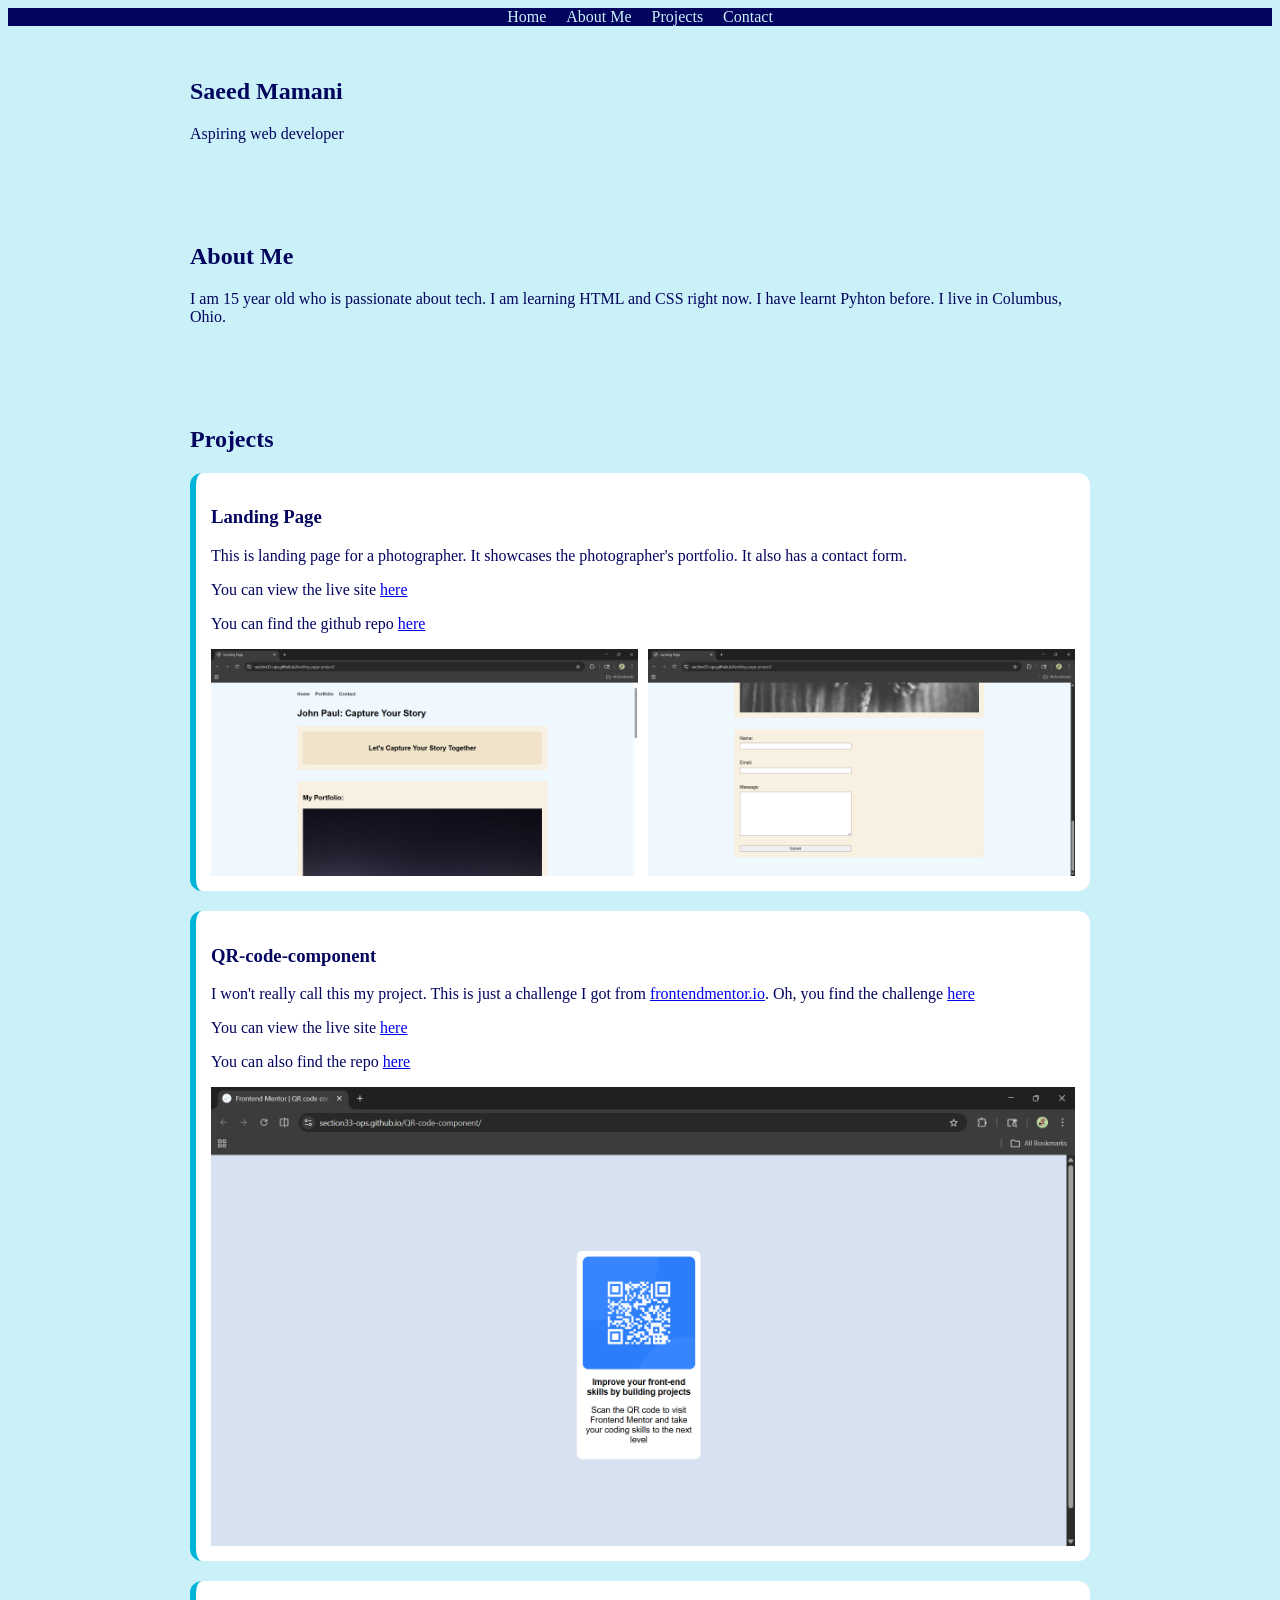
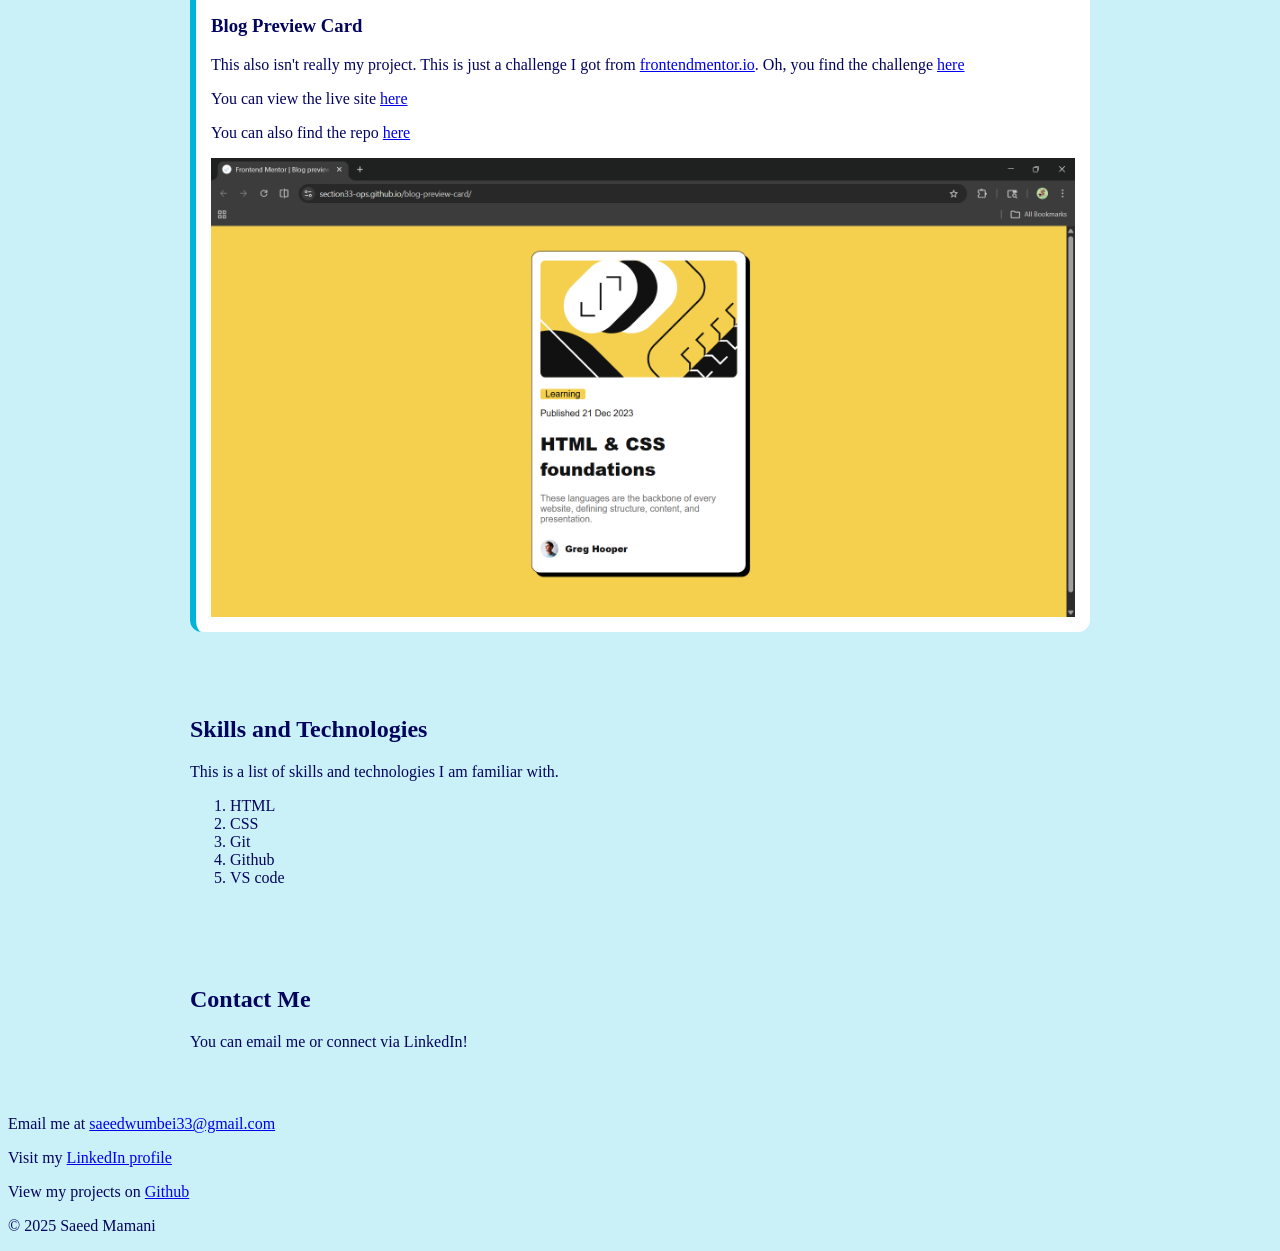
==== index.html @ 1dadb71c "Add project class to all project divs. Then change the landing_page_project class in the css to the " ====
<!doctype html>
<html lang="en">
  <head>
    <meta charset="UTF-8" />
    <meta name="viewport" content="width=device-width, initial-scale=1.0" />
    <title>My Portfolio</title>
    <link rel="stylesheet" href="style.css" />
  </head>
  <body>
    <header>
      <nav>
        <a href="#home">Home</a>
        <a href="#about">About Me</a>
        <a href="#projects">Projects</a>
        <a href="#contact">Contact</a>
      </nav>
    </header>

    <main>
      <section id="home">
        <h1>Saeed Mamani</h1>
        <p>Aspiring web developer</p>
      </section>

      <section id="about">
        <h2>About Me</h2>
        <p>
          I am 15 year old who is passionate about tech. I am learning HTML and
          CSS right now. I have learnt Pyhton before. I live in Columbus, Ohio.
        </p>
      </section>
      <section id="projects">
        <h2>Projects</h2>

        <div class="landing_page_project project">
          <h3>Landing Page</h3>
          <p>
            This is landing page for a photographer. It showcases the
            photographer's portfolio. It also has a contact form.
          </p>
          <p>
            You can view the live site
            <a
              href="https://section33-ops.github.io/landing-page-project/"
              target="_blank"
              >here</a
            >
          </p>
          <p>
            You can find the github repo
            <a
              href="https://github.com/Section33-ops/landing-page-project"
              target="_blank"
              >here</a
            >
          </p>
          <div class="screenshot_container">
            <img
              class="screenshot"
              src="assets/images/landing-page-screenshot1.png"
              alt="screenshot of the landing page"
            />
            <img
              class="screenshot"
              src="assets/images/landing-page-screenshot2.png"
              alt="screenshot of the landing page"
            />
          </div>
        </div>

        <div class="qr_code_component_project project">
          <h3>QR-code-component</h3>
          <p>
            I won't really call this my project. This is just a challenge I got
            from
            <a href="https://www.frontendmentor.io" target="_blank"
              >frontendmentor.io</a
            >. Oh, you find the challenge
            <a
              href="https://www.frontendmentor.io/challenges/qr-code-component-iux_sIO_H"
              target="_blank"
              >here</a
            >
          </p>
          <p>
            You can view the live site
            <a href="https://section33-ops.github.io/QR-code-component/"
              >here</a
            >
          </p>
          <p>
            You can also find the repo
            <a href="https://github.com/Section33-ops/QR-code-component"
              >here</a
            >
          </p>
          <div class="screenshot_container">
            <img
              class="screenshot"
              src="assets/images/qr-code-component.png"
              alt="screenshot of the QR-code-component page"
            />
          </div>
        </div>

        <div class="blog_preview_card_project project">
          <h3>Blog Preview Card</h3>
          <p>
            This also isn't really my project. This is just a challenge I got
            from
            <a href="https://www.frontendmentor.io" target="_blank"
              >frontendmentor.io</a
            >. Oh, you find the challenge
            <a
              href="https://www.frontendmentor.io/challenges/blog-preview-card-ckPaj01IcS"
              target="_blank"
              >here</a
            >
          </p>
          <p>
            You can view the live site
            <a
              href="https://section33-ops.github.io/blog-preview-card/"
              target="_blank"
              >here</a
            >
          </p>
          <p>
            You can also find the repo
            <a
              href="https://github.com/Section33-ops/blog-preview-card"
              target="_blank"
              >here</a
            >
          </p>
          <div class="screenshot_container">
            <img
              class="screenshot"
              src="assets/images/blog_preview_card.png"
              alt="screenshot of the blog preview card page"
            />
          </div>
        </div>
      </section>

      <section id="skills">
        <h2>Skills and Technologies</h2>
        <p>This is a list of skills and technologies I am familiar with.</p>
        <ol>
          <li>HTML</li>
          <li>CSS</li>
          <li>Git</li>
          <li>Github</li>
          <li>VS code</li>
        </ol>
      </section>

      <section id="contact">
        <h2>Contact Me</h2>
        <p>You can email me or connect via LinkedIn!</p>
      </section>
    </main>

    <footer>
      <p>
        Email me at
        <a href="mailto:saeedwumbei33@gmail.com">saeedwumbei33@gmail.com</a>
      </p>
      <p>
        Visit my
        <a href="www.linkedin.com/in/saeed-mamani-6a309538a" target="_blank"
          >LinkedIn profile</a
        >
      </p>
      <p>
        View my projects on
        <a href="https://github.com/Section33-ops" target="_blank">Github</a>
      </p>
      <p>&copy; 2025 Saeed Mamani</p>
    </footer>
  </body>
</html>
---- style.css ----
/* --deep-twilight: #03045eff;
--bright-teal-blue: #0077b6ff;
--turquoise-surf: #00b4d8ff;
--frosted-blue: #90e0efff;
--light-cyan: #caf0f8ff; */

body {
  background-color: #caf0f8ff;
  color: #03045eff;
}

header {
  background-color: #03045eff;
}

nav {
  display: flex;
  justify-content: center;
  gap: 20px;
}

nav a {
  color: #caf0f8ff;
  text-decoration: none;
}

section {
  padding: 2rem;
  max-width: 900px;
  margin: auto;
}

.project {
  background-color: white;
  padding: 15px;
  border-left: 6px solid #00b4d8ff;
  border-radius: 12px;
  margin-top: 20px;
}

.screenshot_container {
  display: grid;
  grid-template-columns: repeat(auto-fit, minmax(250px, 1fr));
  gap: 10px;
}

.screenshot {
  width: 100%;
}
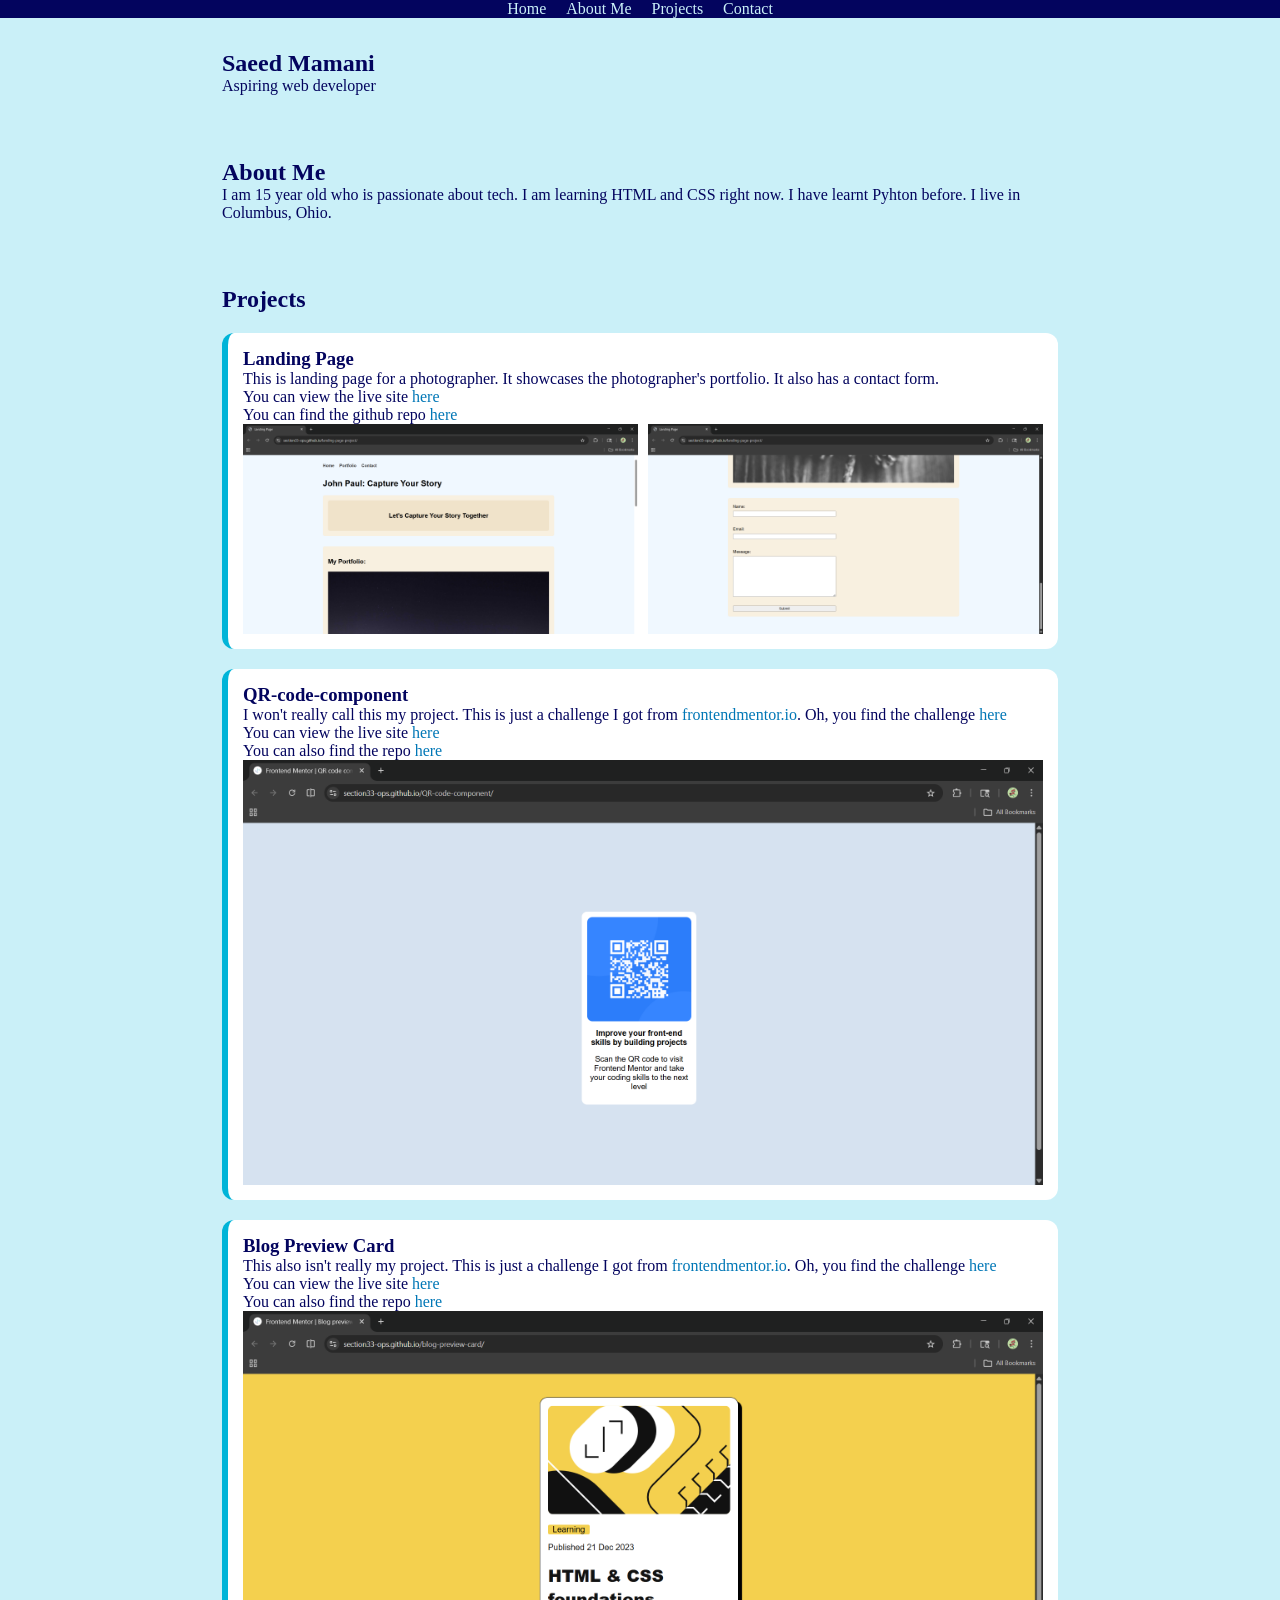
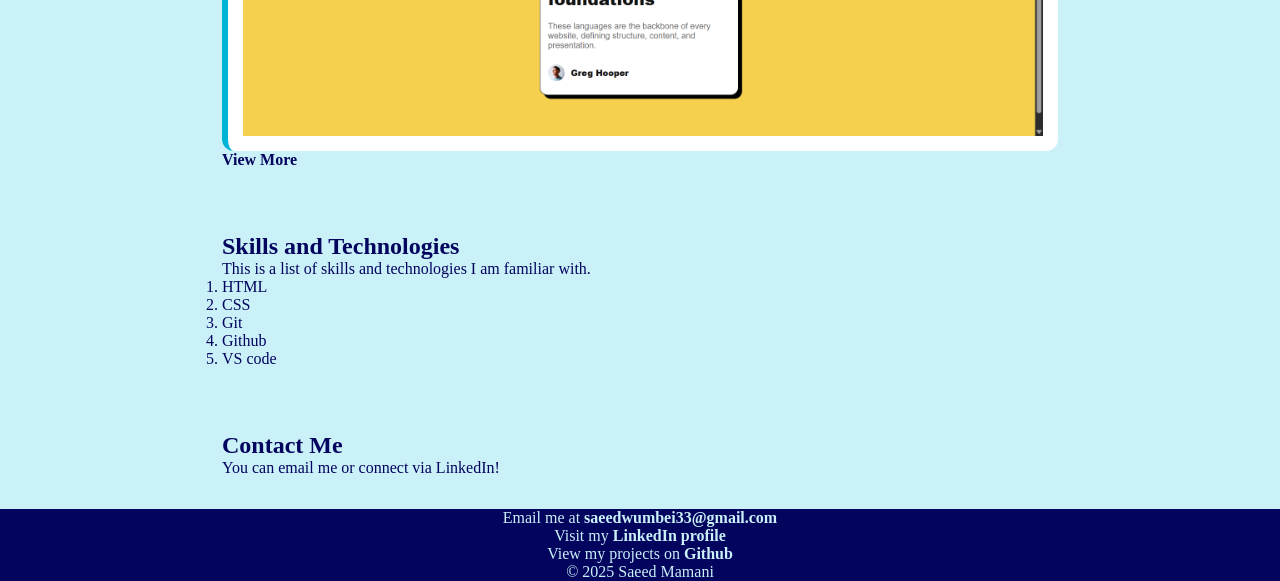
==== commit cfc4283c: "Add more projects in another file and link to main file." ====
--- a/index.html
+++ b/index.html
@@ -141,6 +141,8 @@
             />
           </div>
         </div>
+
+        <a class="view-more" href="projects/projects.html">View More</a>
       </section>
 
       <section id="skills">
--- a/style.css
+++ b/style.css
@@ -4,7 +4,14 @@
 --frosted-blue: #90e0efff;
 --light-cyan: #caf0f8ff; */
 
-body {
+* {
+  margin: 0;
+  padding: 0;
+  box-sizing: border-box;
+}
+
+body,
+.view-more {
   background-color: #caf0f8ff;
   color: #03045eff;
 }
@@ -19,15 +26,34 @@
   gap: 20px;
 }
 
-nav a {
+a {
   color: #caf0f8ff;
   text-decoration: none;
+}
+.project a {
+  color: #0077b6ff;
+}
+
+a:hover {
+  color: #00b4d8ff;
 }
 
 section {
   padding: 2rem;
   max-width: 900px;
   margin: auto;
+}
+
+footer {
+  background-color: #03045eff;
+  color: #caf0f8ff;
+  text-align: center;
+}
+
+footer a {
+  color: #caf0f8ff;
+  text-decoration: none;
+  font-weight: bold;
 }
 
 .project {
@@ -47,3 +73,7 @@
 .screenshot {
   width: 100%;
 }
+
+.view-more {
+  font-weight: bold;
+}
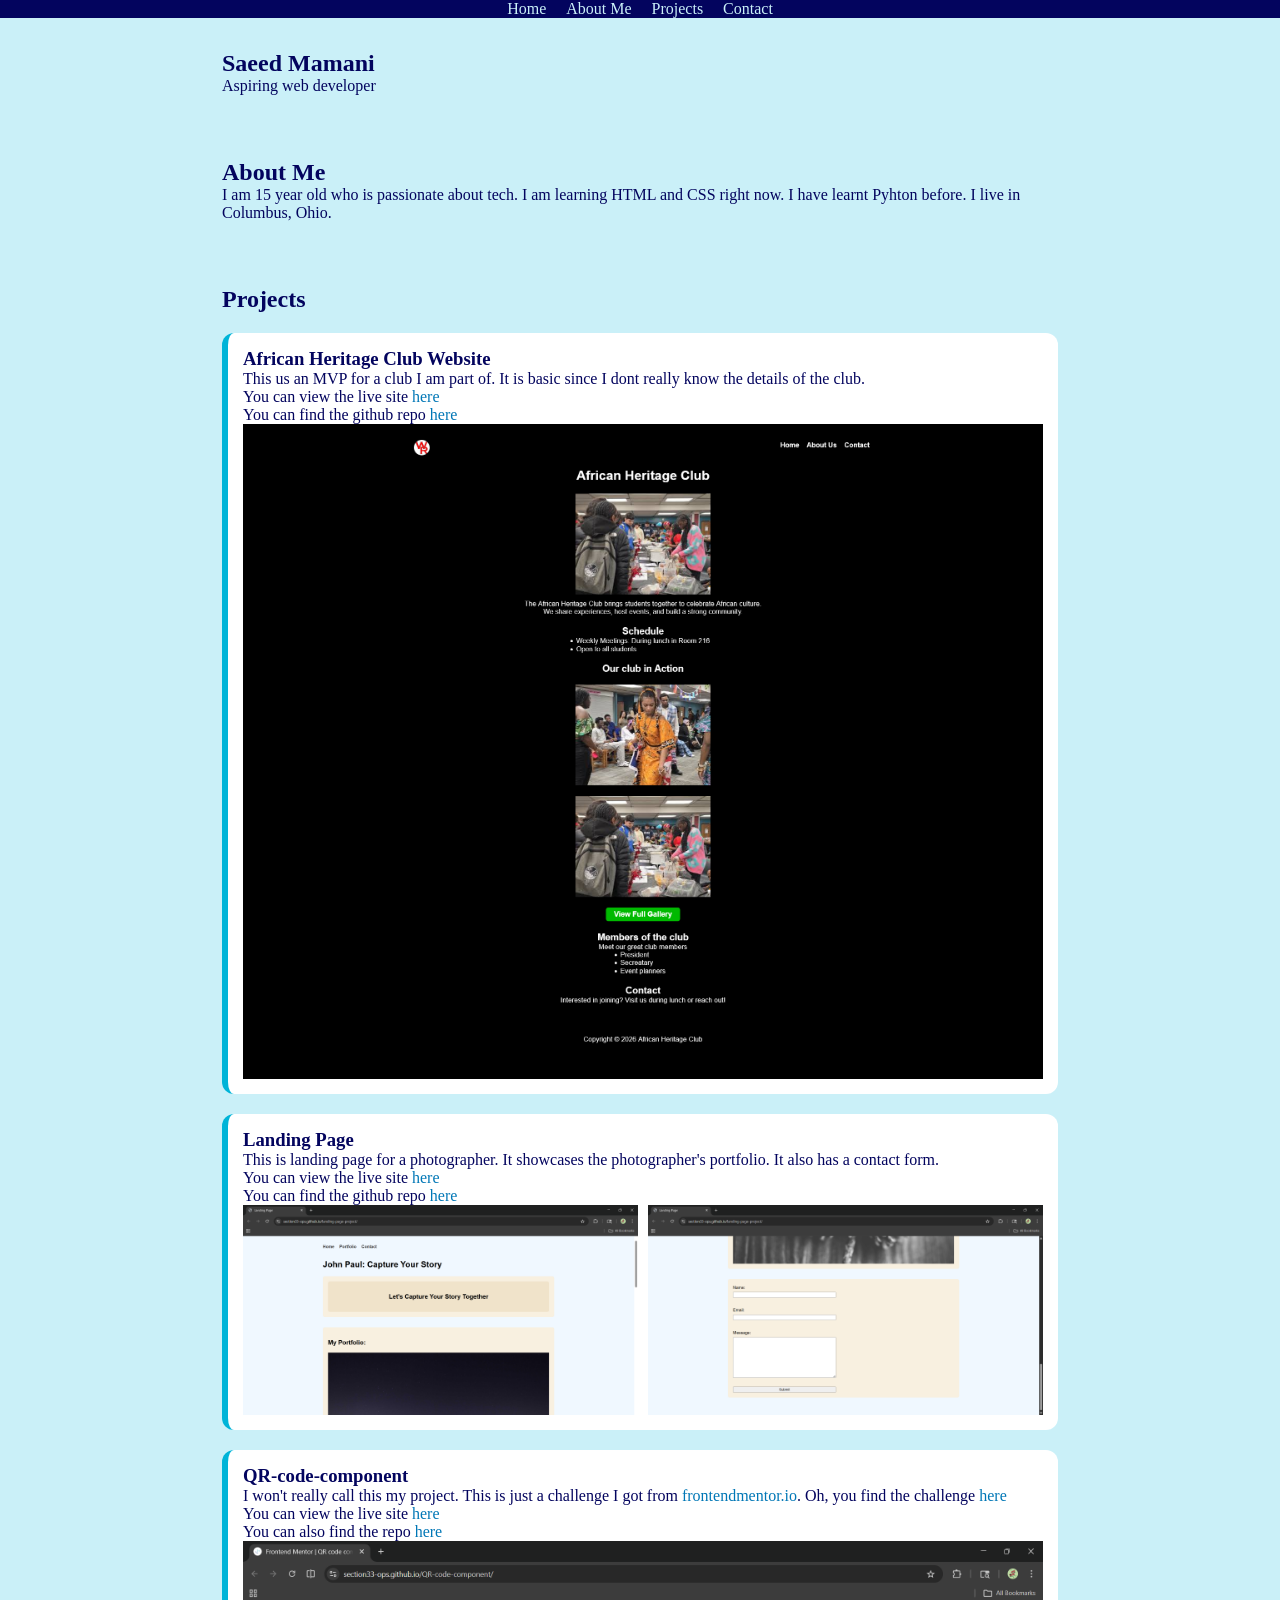
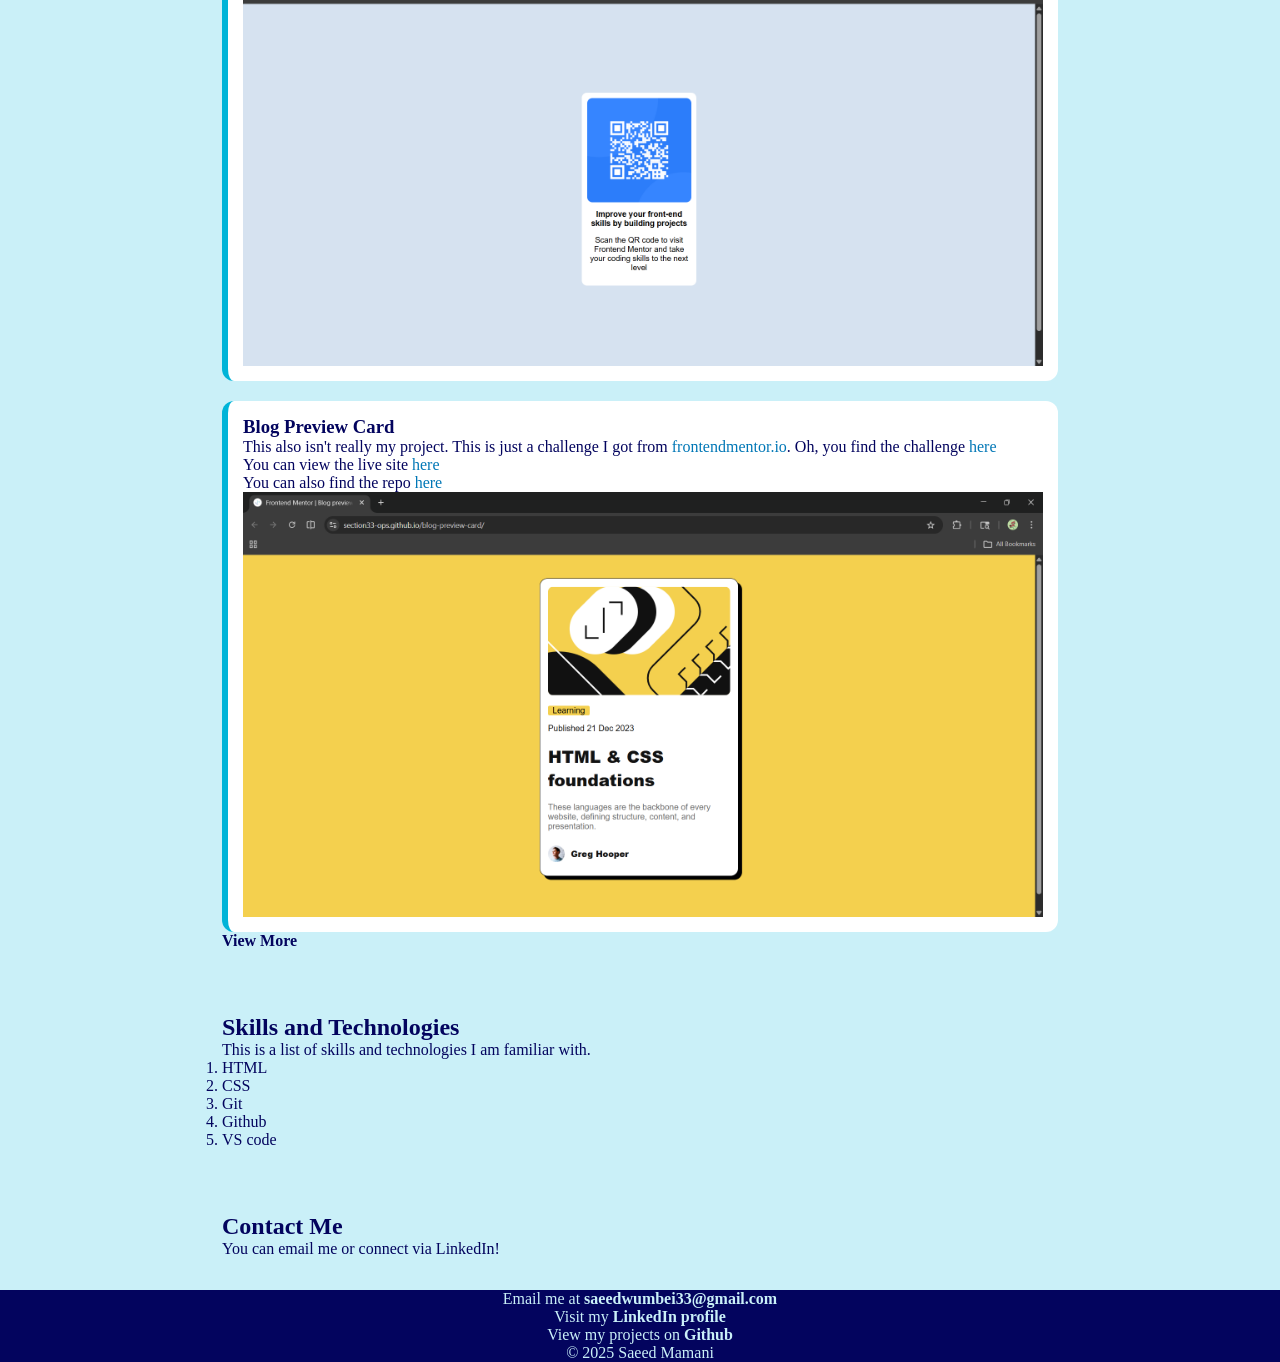
==== commit 6df1aa2b: "feat: add new project to the projects section" ====
--- a/index.html
+++ b/index.html
@@ -32,6 +32,43 @@
       <section id="projects">
         <h2>Projects</h2>
 
+        <div class="project">
+          <h3>African Heritage Club Website</h3>
+          <p>
+            This us an MVP for a club I am part of. It is basic since I dont
+            really know the details of the club.
+          </p>
+          <p>
+            You can view the live site
+            <a
+              href="https://section33-ops.github.io/african-heritage-club"
+              target="_blank"
+              >here</a
+            >
+          </p>
+          <p>
+            You can find the github repo
+            <a
+              href="https://github.com/Section33-ops/african-heritage-club"
+              target="_blank"
+              >here</a
+            >
+          </p>
+
+          <div class="screenshot_container">
+            <img
+              class="screenshot"
+              src="assets/images/african-heritage-club-website-home.png"
+              alt="Image of home page of the website"
+            />
+            <!-- <img
+              class="screenshot"
+              src="assets/images/african-heritage-club-website-gallery.png"
+              alt="Image of gallery page of the website"
+            /> -->
+          </div>
+        </div>
+
         <div class="landing_page_project project">
           <h3>Landing Page</h3>
           <p>
@@ -142,7 +179,7 @@
           </div>
         </div>
 
-        <a class="view-more" href="projects/projects.html">View More</a>
+        <a class="view-more" href="projects.html">View More</a>
       </section>
 
       <section id="skills">
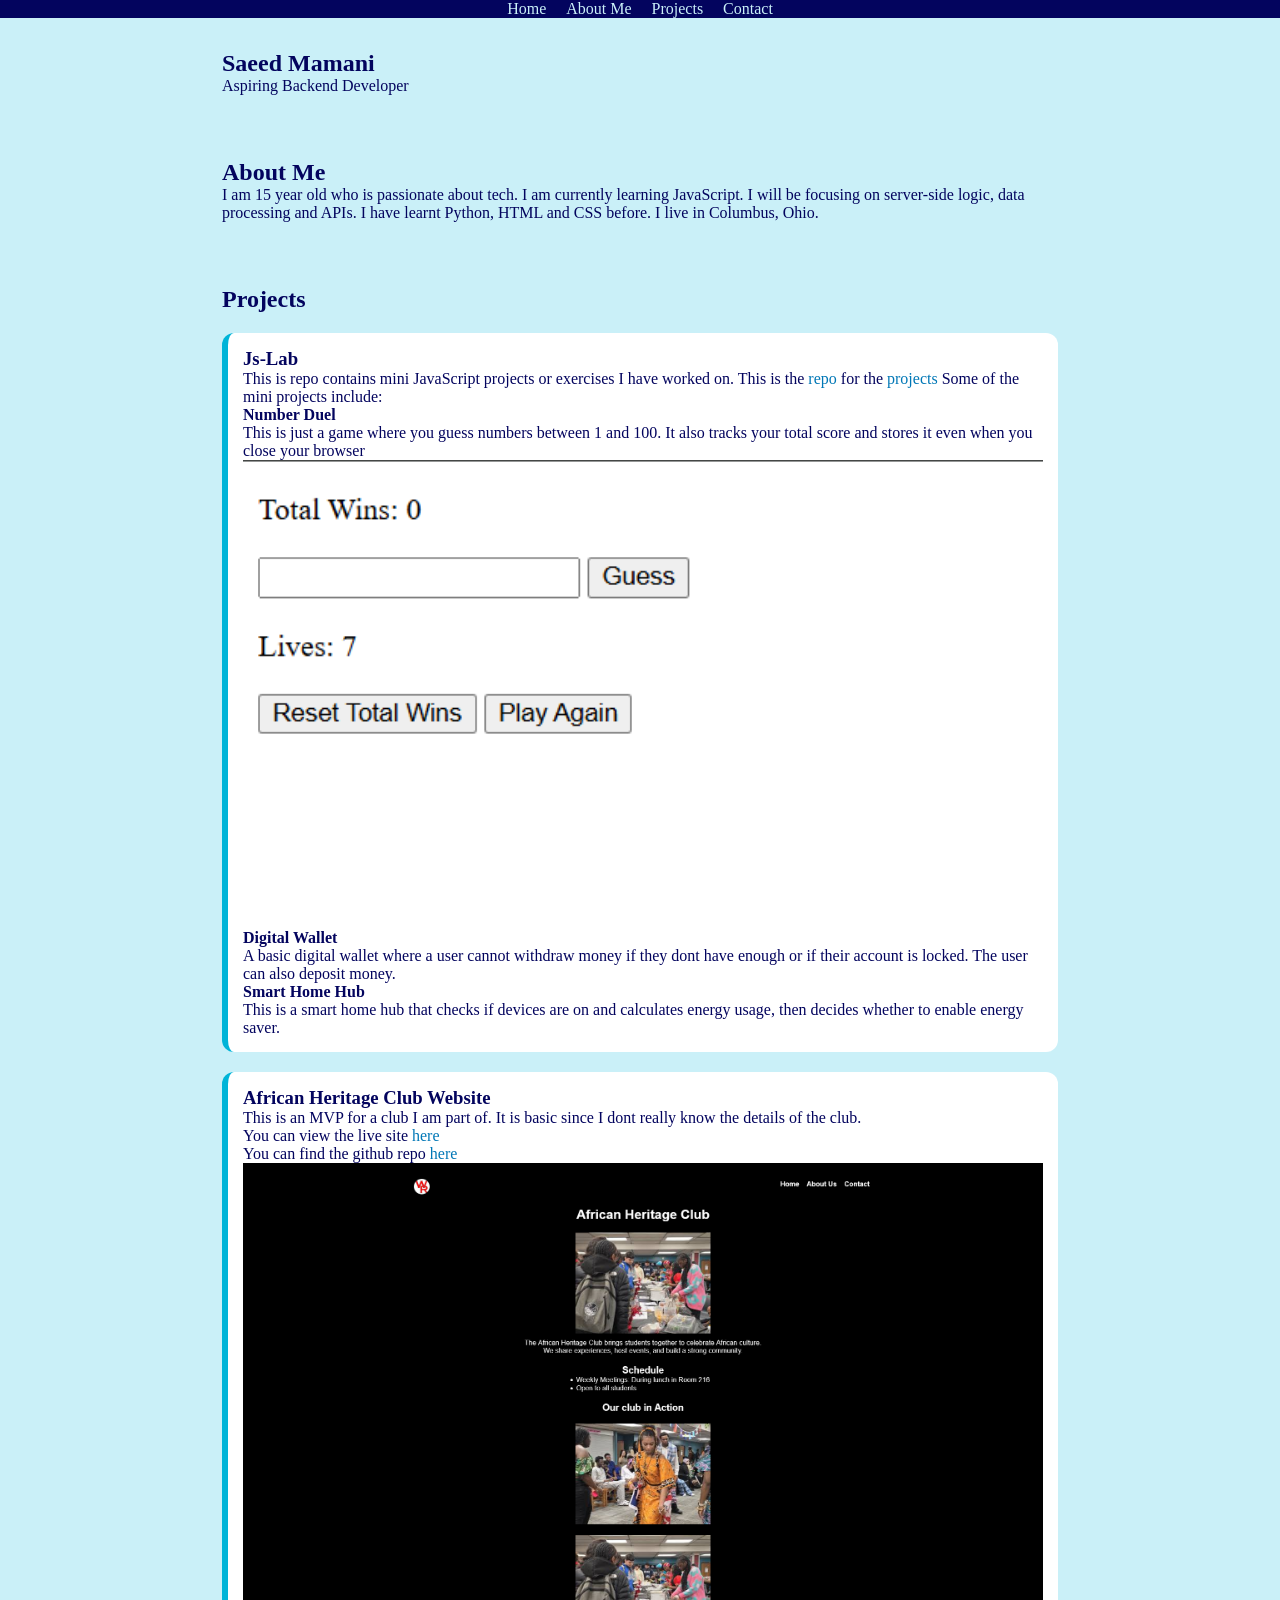
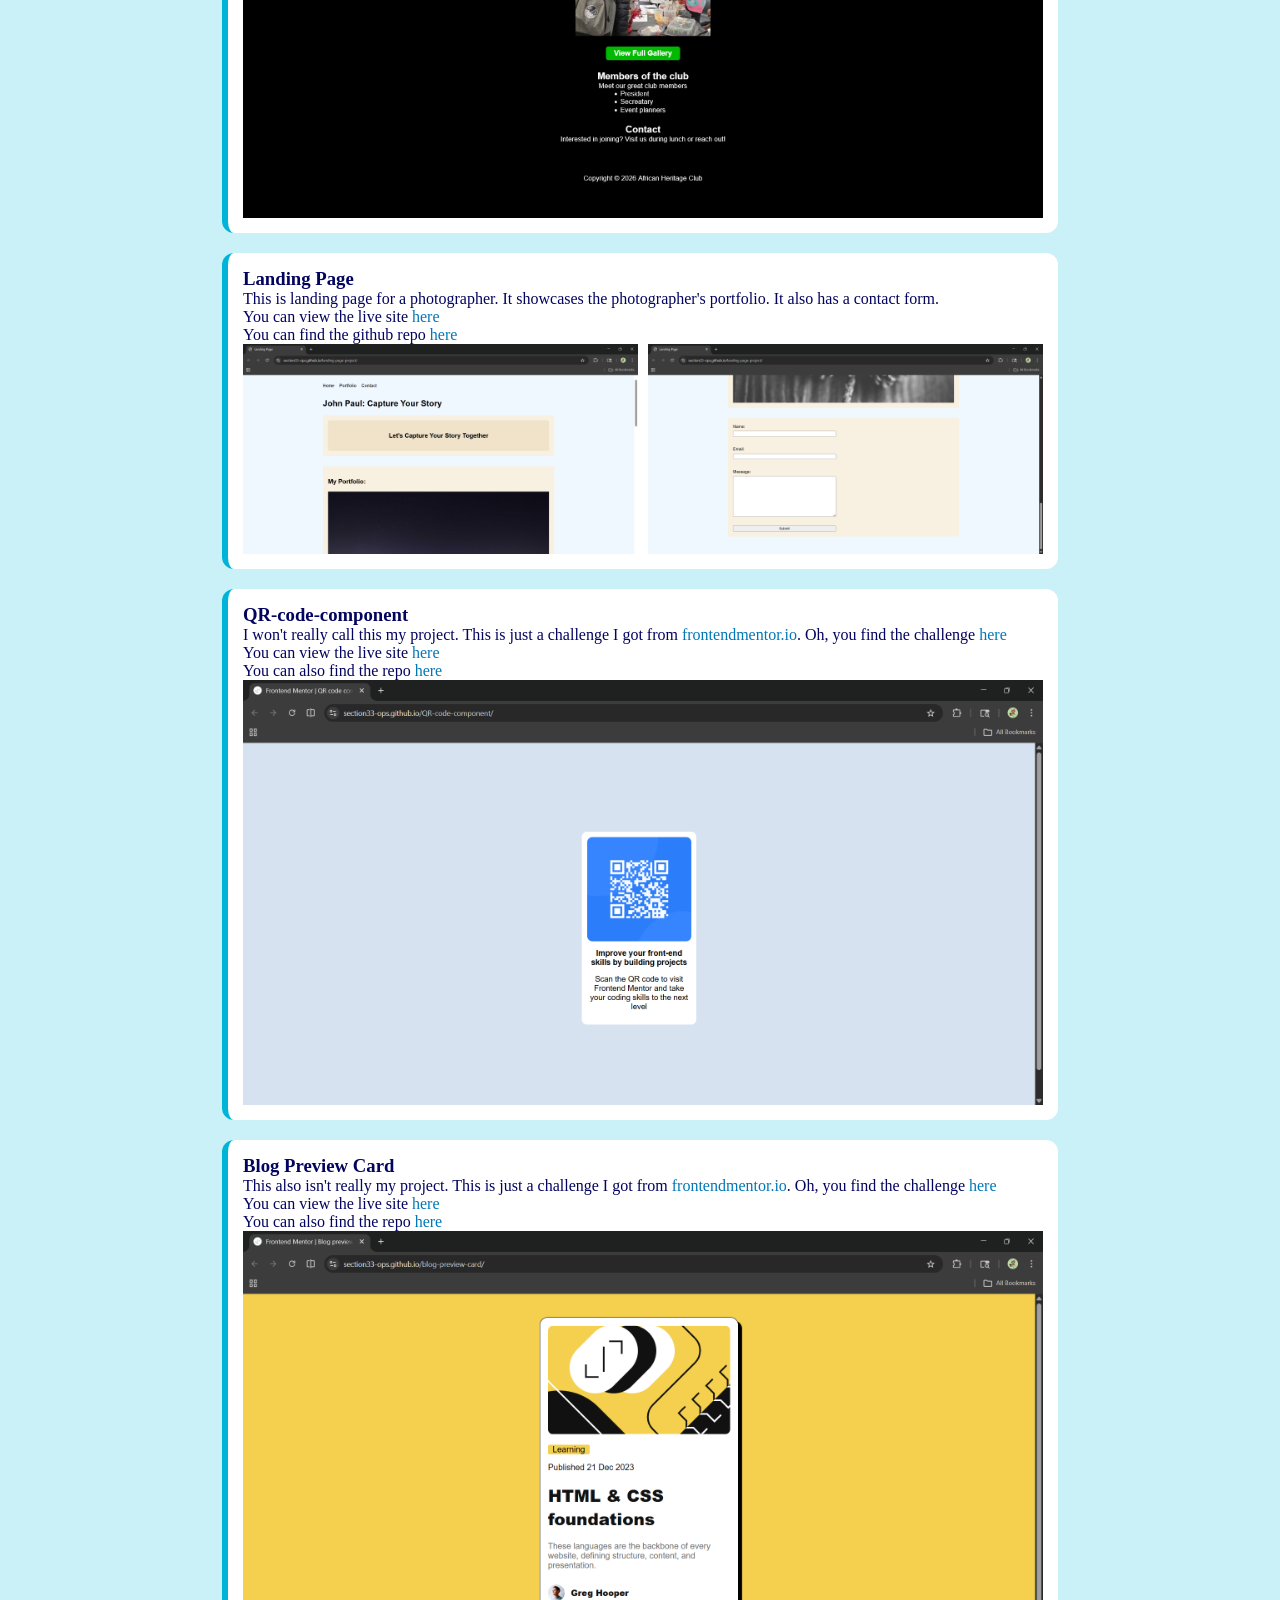
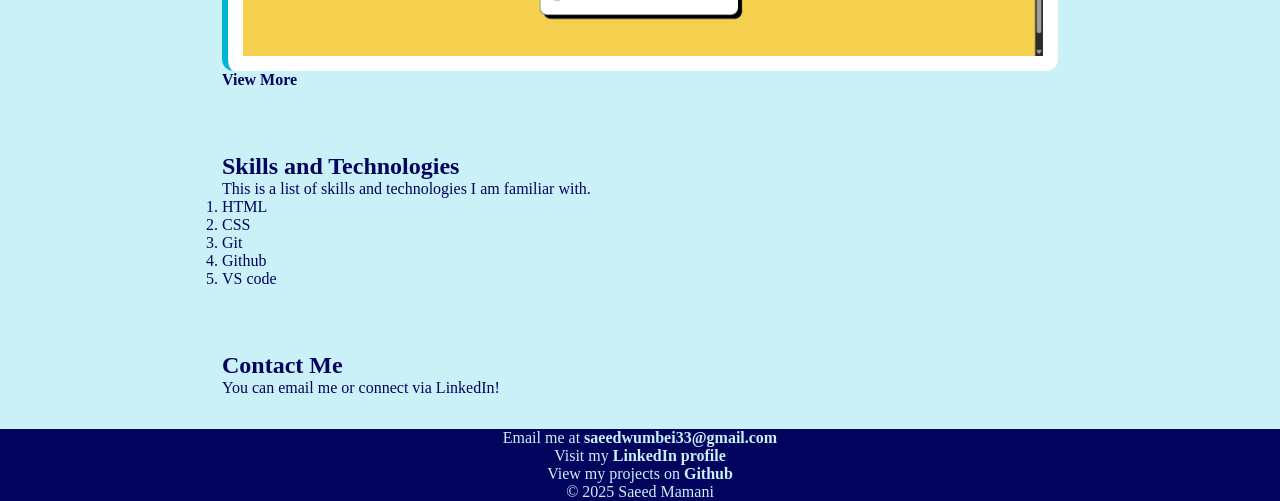
==== commit 93c571ab: "feat: add js-lab repo section to projects. also updated my hero and header to move from generic web " ====
--- a/index.html
+++ b/index.html
@@ -19,23 +19,60 @@
     <main>
       <section id="home">
         <h1>Saeed Mamani</h1>
-        <p>Aspiring web developer</p>
+        <p>Aspiring Backend Developer</p>
       </section>
 
       <section id="about">
         <h2>About Me</h2>
         <p>
-          I am 15 year old who is passionate about tech. I am learning HTML and
-          CSS right now. I have learnt Pyhton before. I live in Columbus, Ohio.
+          I am 15 year old who is passionate about tech. I am currently learning
+          JavaScript. I will be focusing on server-side logic, data processing
+          and APIs. I have learnt Python, HTML and CSS before. I live in
+          Columbus, Ohio.
         </p>
       </section>
       <section id="projects">
         <h2>Projects</h2>
 
         <div class="project">
+          <h3>Js-Lab</h3>
+          <p>
+            This is repo contains mini JavaScript projects or exercises I have
+            worked on. This is the <a href="">repo</a> for the
+            <a href="">projects</a> Some of the mini projects include:
+          </p>
+
+          <h4>Number Duel</h4>
+          <p>
+            This is just a game where you guess numbers between 1 and 100. It
+            also tracks your total score and stores it even when you close your
+            browser
+          </p>
+          <img
+            src="assets/images/number-duel-screenshot.png"
+            alt=""
+            class="screenshot"
+          />
+
+          <h4>Digital Wallet</h4>
+          <p>
+            A basic digital wallet where a user cannot withdraw money if they
+            dont have enough or if their account is locked. The user can also
+            deposit money.
+          </p>
+
+          <h4>Smart Home Hub</h4>
+          <p>
+            This is a smart home hub that checks if devices are on and
+            calculates energy usage, then decides whether to enable energy
+            saver.
+          </p>
+        </div>
+
+        <div class="project">
           <h3>African Heritage Club Website</h3>
           <p>
-            This us an MVP for a club I am part of. It is basic since I dont
+            This is an MVP for a club I am part of. It is basic since I dont
             really know the details of the club.
           </p>
           <p>
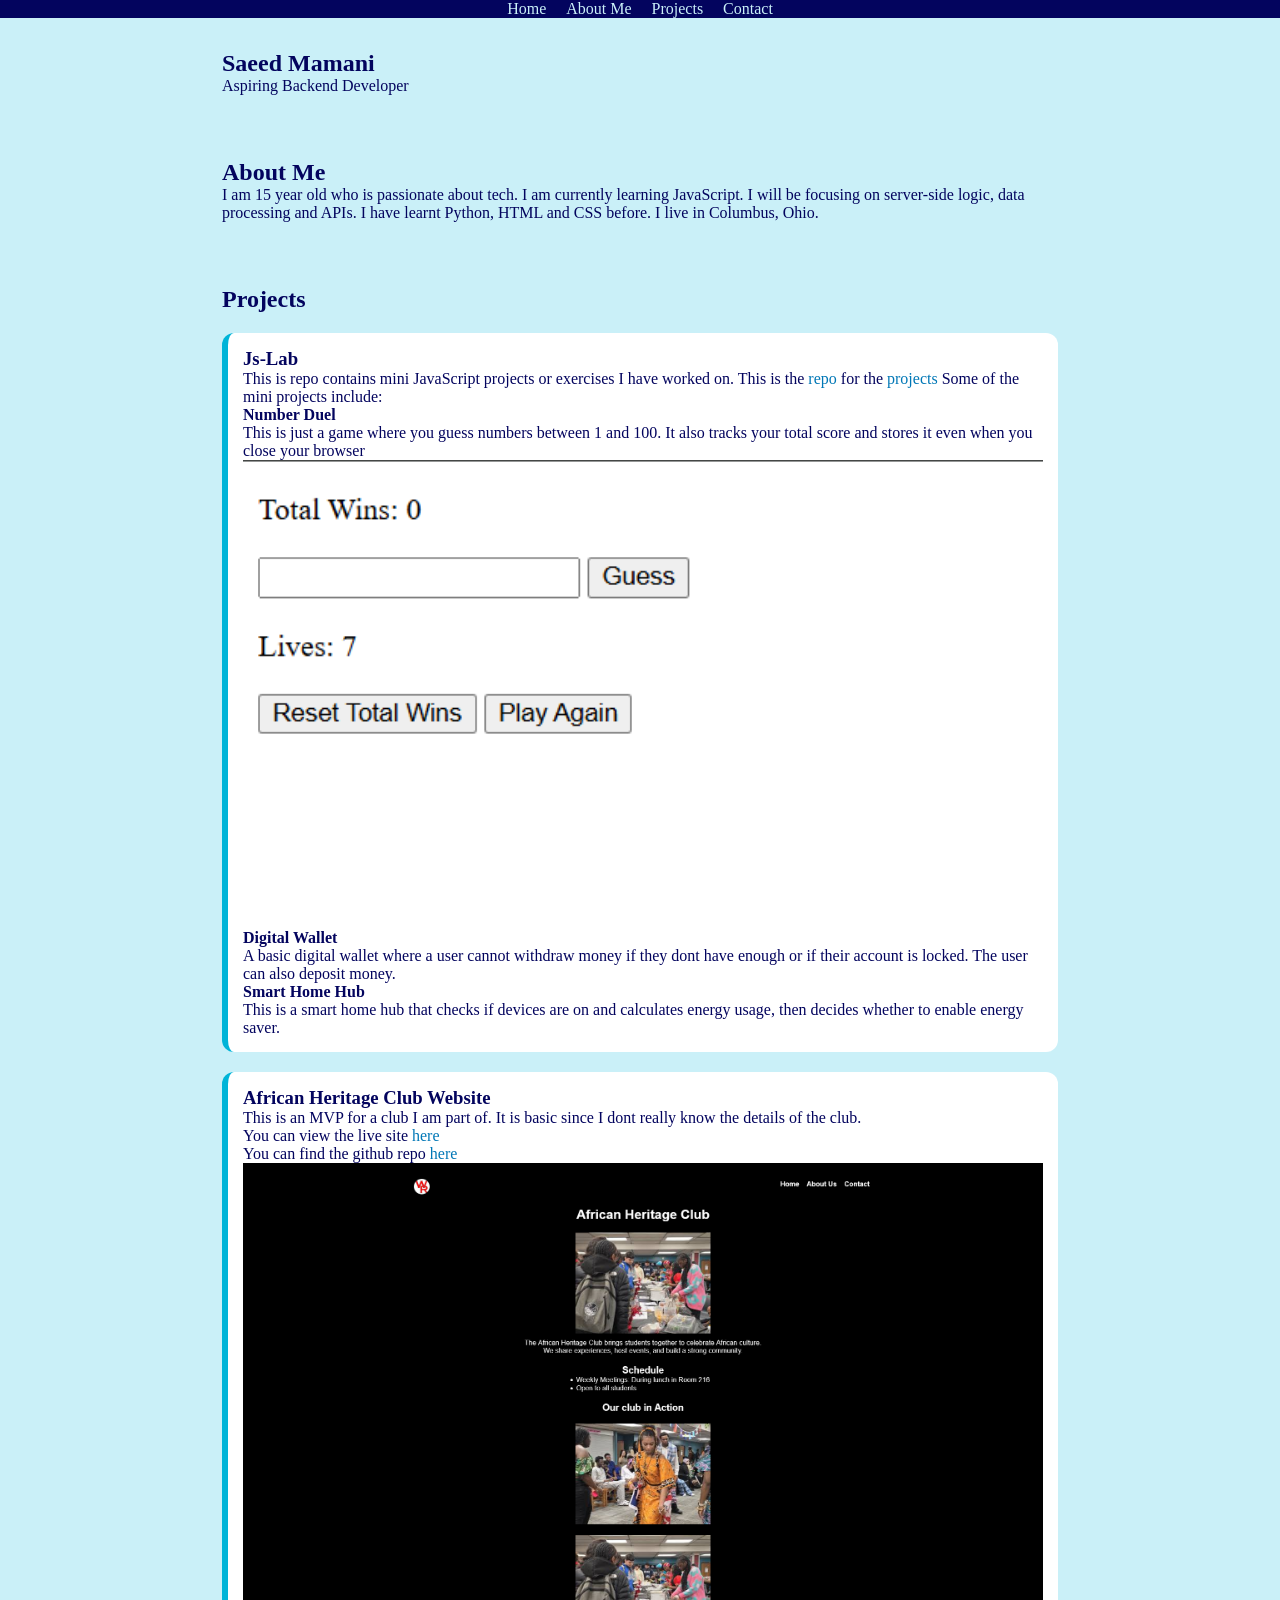
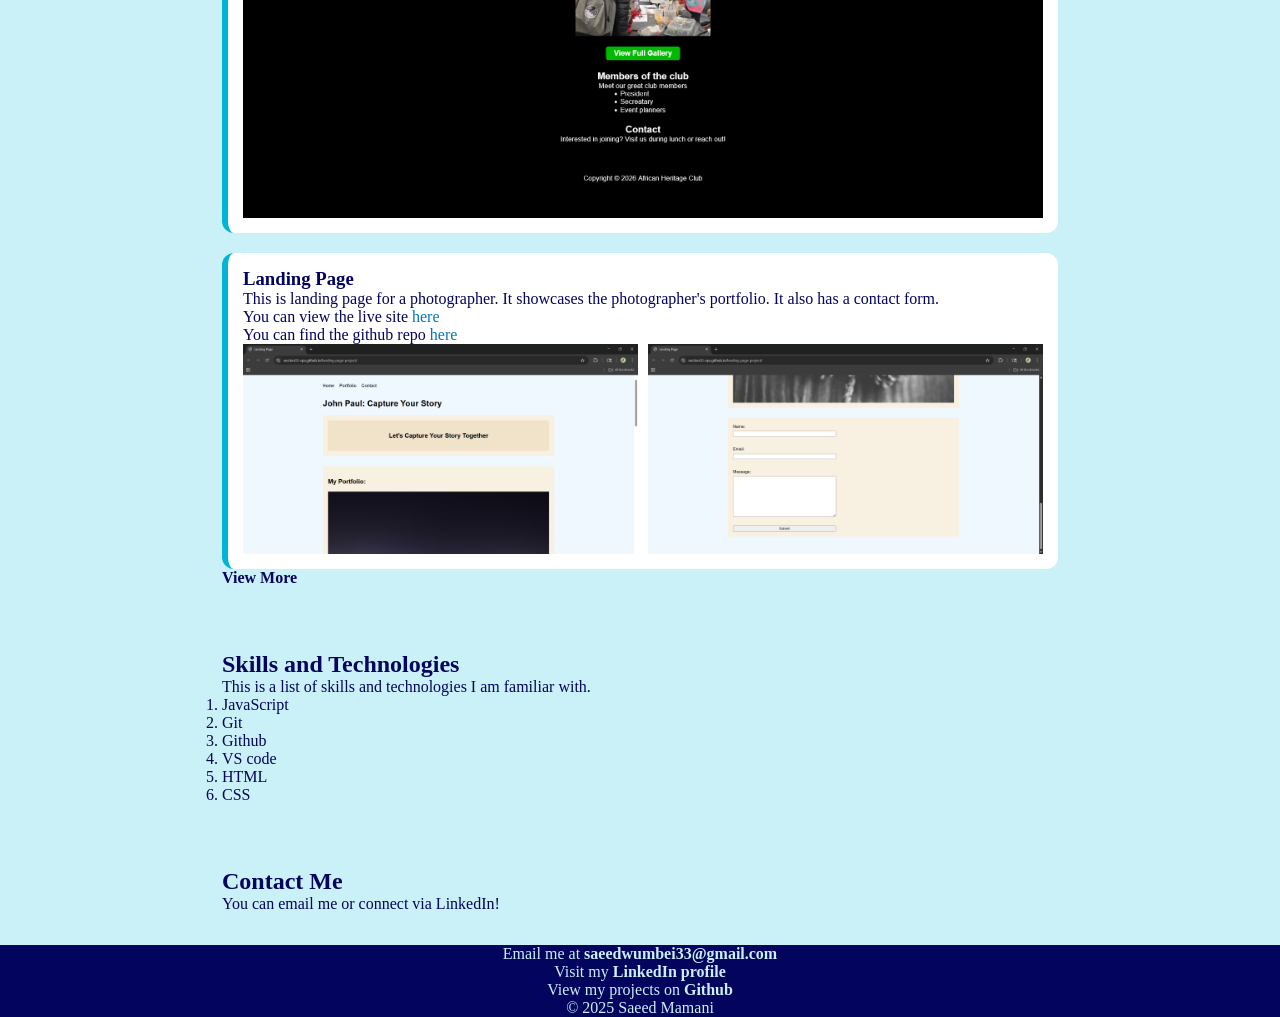
==== commit f04c01da: "feat: Update skills and technoligies and remove some projects." ====
--- a/index.html
+++ b/index.html
@@ -5,6 +5,11 @@
     <meta name="viewport" content="width=device-width, initial-scale=1.0" />
     <title>My Portfolio</title>
     <link rel="stylesheet" href="style.css" />
+    <script
+      defer
+      src="https://cloud.umami.is/script.js"
+      data-website-id="8faf1765-7739-431b-9f03-7ab2fbd4ca9e"
+    ></script>
   </head>
   <body>
     <header>
@@ -142,80 +147,6 @@
           </div>
         </div>
 
-        <div class="qr_code_component_project project">
-          <h3>QR-code-component</h3>
-          <p>
-            I won't really call this my project. This is just a challenge I got
-            from
-            <a href="https://www.frontendmentor.io" target="_blank"
-              >frontendmentor.io</a
-            >. Oh, you find the challenge
-            <a
-              href="https://www.frontendmentor.io/challenges/qr-code-component-iux_sIO_H"
-              target="_blank"
-              >here</a
-            >
-          </p>
-          <p>
-            You can view the live site
-            <a href="https://section33-ops.github.io/QR-code-component/"
-              >here</a
-            >
-          </p>
-          <p>
-            You can also find the repo
-            <a href="https://github.com/Section33-ops/QR-code-component"
-              >here</a
-            >
-          </p>
-          <div class="screenshot_container">
-            <img
-              class="screenshot"
-              src="assets/images/qr-code-component.png"
-              alt="screenshot of the QR-code-component page"
-            />
-          </div>
-        </div>
-
-        <div class="blog_preview_card_project project">
-          <h3>Blog Preview Card</h3>
-          <p>
-            This also isn't really my project. This is just a challenge I got
-            from
-            <a href="https://www.frontendmentor.io" target="_blank"
-              >frontendmentor.io</a
-            >. Oh, you find the challenge
-            <a
-              href="https://www.frontendmentor.io/challenges/blog-preview-card-ckPaj01IcS"
-              target="_blank"
-              >here</a
-            >
-          </p>
-          <p>
-            You can view the live site
-            <a
-              href="https://section33-ops.github.io/blog-preview-card/"
-              target="_blank"
-              >here</a
-            >
-          </p>
-          <p>
-            You can also find the repo
-            <a
-              href="https://github.com/Section33-ops/blog-preview-card"
-              target="_blank"
-              >here</a
-            >
-          </p>
-          <div class="screenshot_container">
-            <img
-              class="screenshot"
-              src="assets/images/blog_preview_card.png"
-              alt="screenshot of the blog preview card page"
-            />
-          </div>
-        </div>
-
         <a class="view-more" href="projects.html">View More</a>
       </section>
 
@@ -223,11 +154,12 @@
         <h2>Skills and Technologies</h2>
         <p>This is a list of skills and technologies I am familiar with.</p>
         <ol>
-          <li>HTML</li>
-          <li>CSS</li>
+          <li>JavaScript</li>
           <li>Git</li>
           <li>Github</li>
           <li>VS code</li>
+          <li>HTML</li>
+          <li>CSS</li>
         </ol>
       </section>
 
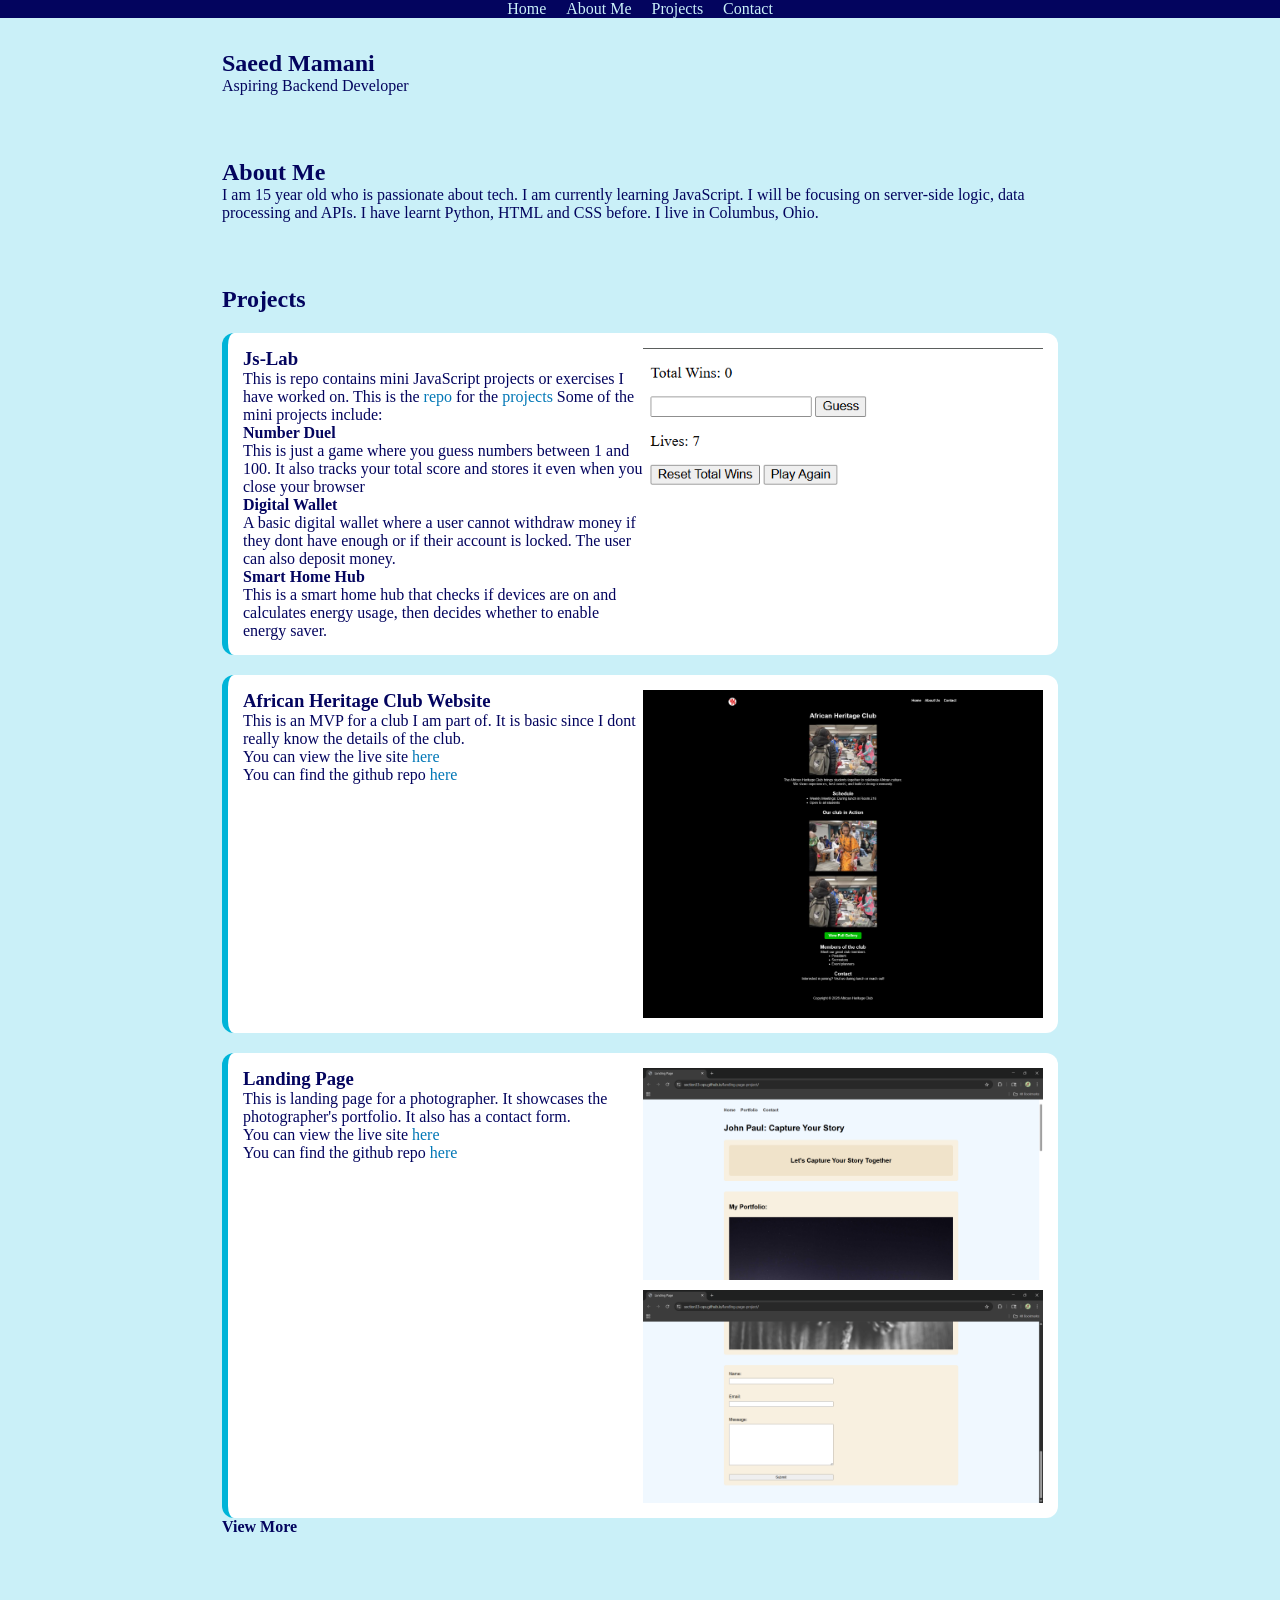
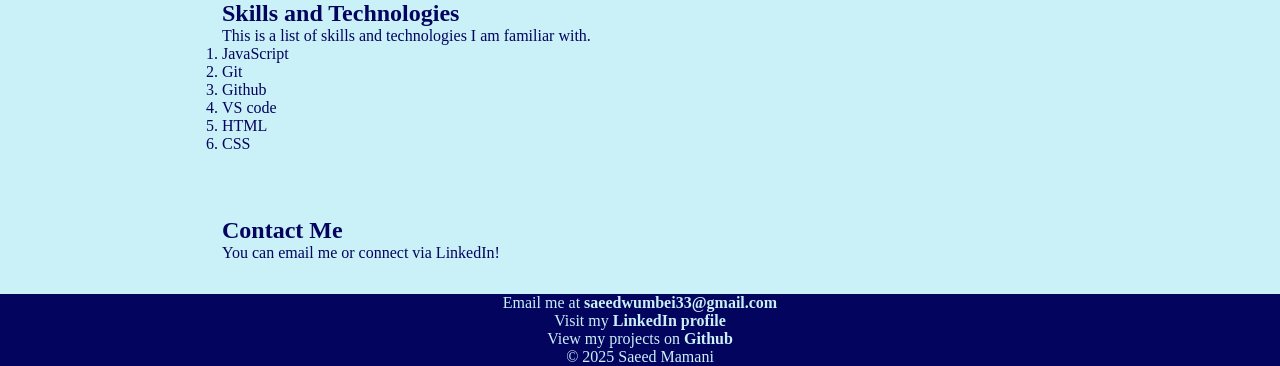
==== commit 14539709: "style: layout project card to have text content and screenshot side by side" ====
--- a/index.html
+++ b/index.html
@@ -40,62 +40,69 @@
         <h2>Projects</h2>
 
         <div class="project">
-          <h3>Js-Lab</h3>
-          <p>
-            This is repo contains mini JavaScript projects or exercises I have
-            worked on. This is the <a href="">repo</a> for the
-            <a href="">projects</a> Some of the mini projects include:
-          </p>
-
-          <h4>Number Duel</h4>
-          <p>
-            This is just a game where you guess numbers between 1 and 100. It
-            also tracks your total score and stores it even when you close your
-            browser
-          </p>
-          <img
-            src="assets/images/number-duel-screenshot.png"
-            alt=""
-            class="screenshot"
-          />
-
-          <h4>Digital Wallet</h4>
-          <p>
-            A basic digital wallet where a user cannot withdraw money if they
-            dont have enough or if their account is locked. The user can also
-            deposit money.
-          </p>
-
-          <h4>Smart Home Hub</h4>
-          <p>
-            This is a smart home hub that checks if devices are on and
-            calculates energy usage, then decides whether to enable energy
-            saver.
-          </p>
+          <div>
+            <h3>Js-Lab</h3>
+            <p>
+              This is repo contains mini JavaScript projects or exercises I have
+              worked on. This is the <a href="">repo</a> for the
+              <a href="">projects</a> Some of the mini projects include:
+            </p>
+
+            <h4>Number Duel</h4>
+            <p>
+              This is just a game where you guess numbers between 1 and 100. It
+              also tracks your total score and stores it even when you close
+              your browser
+            </p>
+
+            <h4>Digital Wallet</h4>
+            <p>
+              A basic digital wallet where a user cannot withdraw money if they
+              dont have enough or if their account is locked. The user can also
+              deposit money.
+            </p>
+
+            <h4>Smart Home Hub</h4>
+            <p>
+              This is a smart home hub that checks if devices are on and
+              calculates energy usage, then decides whether to enable energy
+              saver.
+            </p>
+          </div>
+
+          <div>
+            <img
+              src="assets/images/number-duel-screenshot.png"
+              alt=""
+              class="screenshot"
+            />
+          </div>
         </div>
 
         <div class="project">
-          <h3>African Heritage Club Website</h3>
-          <p>
-            This is an MVP for a club I am part of. It is basic since I dont
-            really know the details of the club.
-          </p>
-          <p>
-            You can view the live site
-            <a
-              href="https://section33-ops.github.io/african-heritage-club"
-              target="_blank"
-              >here</a
-            >
-          </p>
-          <p>
-            You can find the github repo
-            <a
-              href="https://github.com/Section33-ops/african-heritage-club"
-              target="_blank"
-              >here</a
-            >
-          </p>
+          <div>
+            <h3>African Heritage Club Website</h3>
+            <p>
+              This is an MVP for a club I am part of. It is basic since I dont
+              really know the details of the club.
+            </p>
+            <p>
+              You can view the live site
+              <a
+                href="https://section33-ops.github.io/african-heritage-club"
+                target="_blank"
+                >here</a
+              >
+            </p>
+            <p>
+              You can find the github repo
+              <a
+                href="https://github.com/Section33-ops/african-heritage-club"
+                target="_blank"
+                >here</a
+              >
+            </p>
+          </div>
 
           <div class="screenshot_container">
             <img
@@ -112,27 +119,30 @@
         </div>
 
         <div class="landing_page_project project">
-          <h3>Landing Page</h3>
-          <p>
-            This is landing page for a photographer. It showcases the
-            photographer's portfolio. It also has a contact form.
-          </p>
-          <p>
-            You can view the live site
-            <a
-              href="https://section33-ops.github.io/landing-page-project/"
-              target="_blank"
-              >here</a
-            >
-          </p>
-          <p>
-            You can find the github repo
-            <a
-              href="https://github.com/Section33-ops/landing-page-project"
-              target="_blank"
-              >here</a
-            >
-          </p>
+          <div>
+            <h3>Landing Page</h3>
+            <p>
+              This is landing page for a photographer. It showcases the
+              photographer's portfolio. It also has a contact form.
+            </p>
+            <p>
+              You can view the live site
+              <a
+                href="https://section33-ops.github.io/landing-page-project/"
+                target="_blank"
+                >here</a
+              >
+            </p>
+            <p>
+              You can find the github repo
+              <a
+                href="https://github.com/Section33-ops/landing-page-project"
+                target="_blank"
+                >here</a
+              >
+            </p>
+          </div>
+
           <div class="screenshot_container">
             <img
               class="screenshot"
--- a/style.css
+++ b/style.css
@@ -62,6 +62,8 @@
   border-left: 6px solid #00b4d8ff;
   border-radius: 12px;
   margin-top: 20px;
+  display: grid;
+  grid-template-columns: 1fr 1fr;
 }
 
 .screenshot_container {
@@ -72,6 +74,7 @@
 
 .screenshot {
   width: 100%;
+  max-width: 450px;
 }
 
 .view-more {
